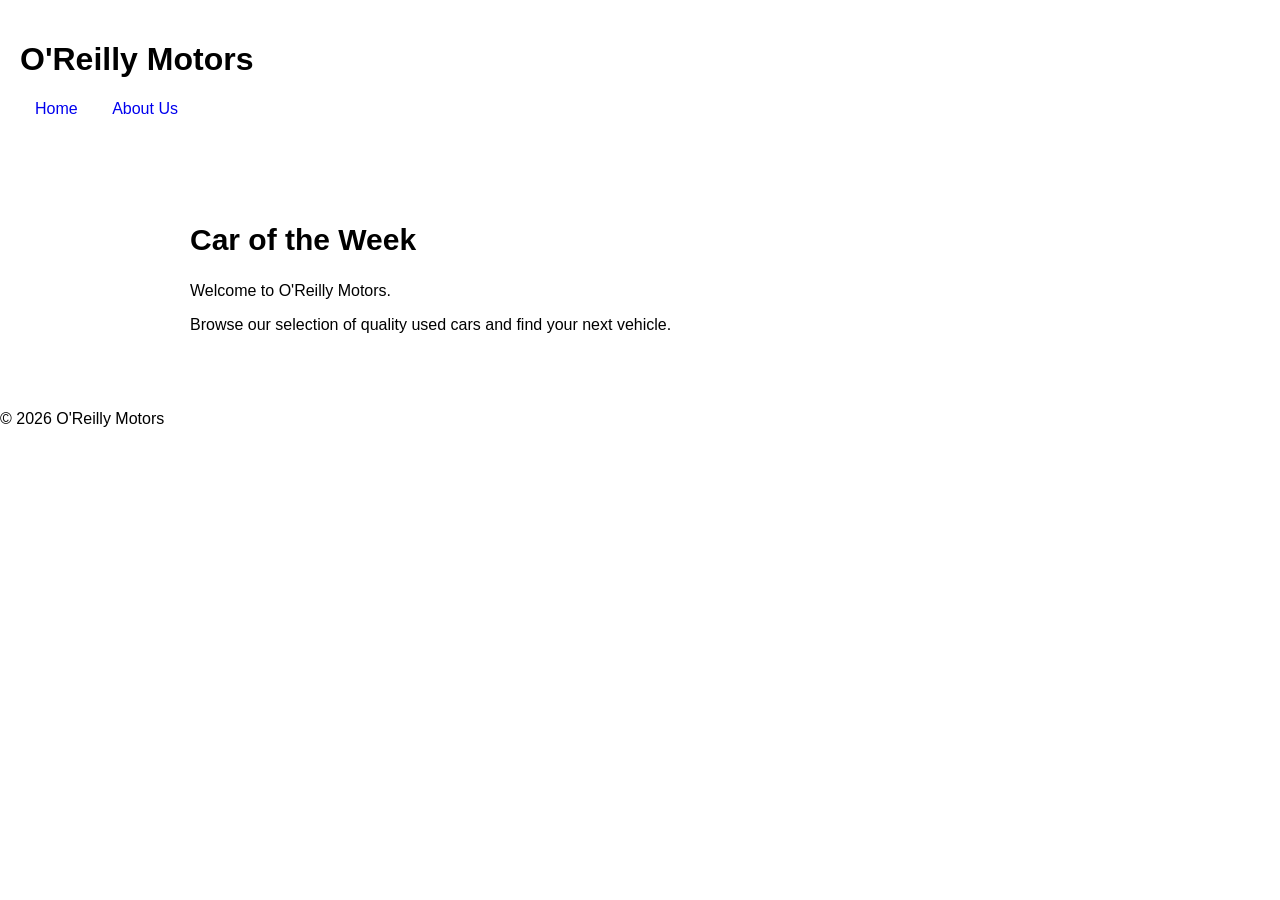
==== index.html @ 637fc4f5 "i created my webiste" ====
<!DOCTYPE html>
<html lang="en">

<head>
    <meta charset="UTF-8">
    <meta name="viewport" content="width=device-width, initial-scale=1.0">
    <title>O'Reilly Motors</title>
    <link rel="stylesheet" href="style.css">
</head>

<body>

<header>
    <h1>O'Reilly Motors</h1>

    <nav>
        <a href="index.html">Home</a>
        <a href="about.html">About Us</a>
    </nav>
</header>

<main>

    <h2>Car of the Week</h2>

    <p>Welcome to O'Reilly Motors.</p>

    <p>Browse our selection of quality used cars and find your next vehicle.</p>

</main>

<footer>
    <p>&copy; 2026 O'Reilly Motors</p>
</footer>

</body>
</html>
---- style.css ----
body{
   margin: 0;
   font-family:Arial, sans-serif;
   backround-colour: #f4f4f4;
   colour: #222;
}

   header {
       backround-colour: #111;
       colour: red;
       padding:20px;
       text-align: centre;
}

 nav {
     margin-top: 15px;
}

nav a {
    colour: blue;
    text-decoration: none;
    margin: 0 15px;
}

nav a:hover {
    text-decoration: underline;
}
main {
    max-width: 900px;
    margin: 40px auto;
    padding: 20px;
    backround-colour: white;
    text-align: centre;
}

main img {
    width: 80%;
    max-width; 700px;
    border-radius: 8px;
}

h2 {
   font-size: 30px;
}

h3 {
   font-size: 22px;
]
p {
   font-seize: 17px
   line-height: 1.6;
}
footer {
    backround-colour: #111;
    colour:black;
    text-align: centre;
    padding: 15px;
}}
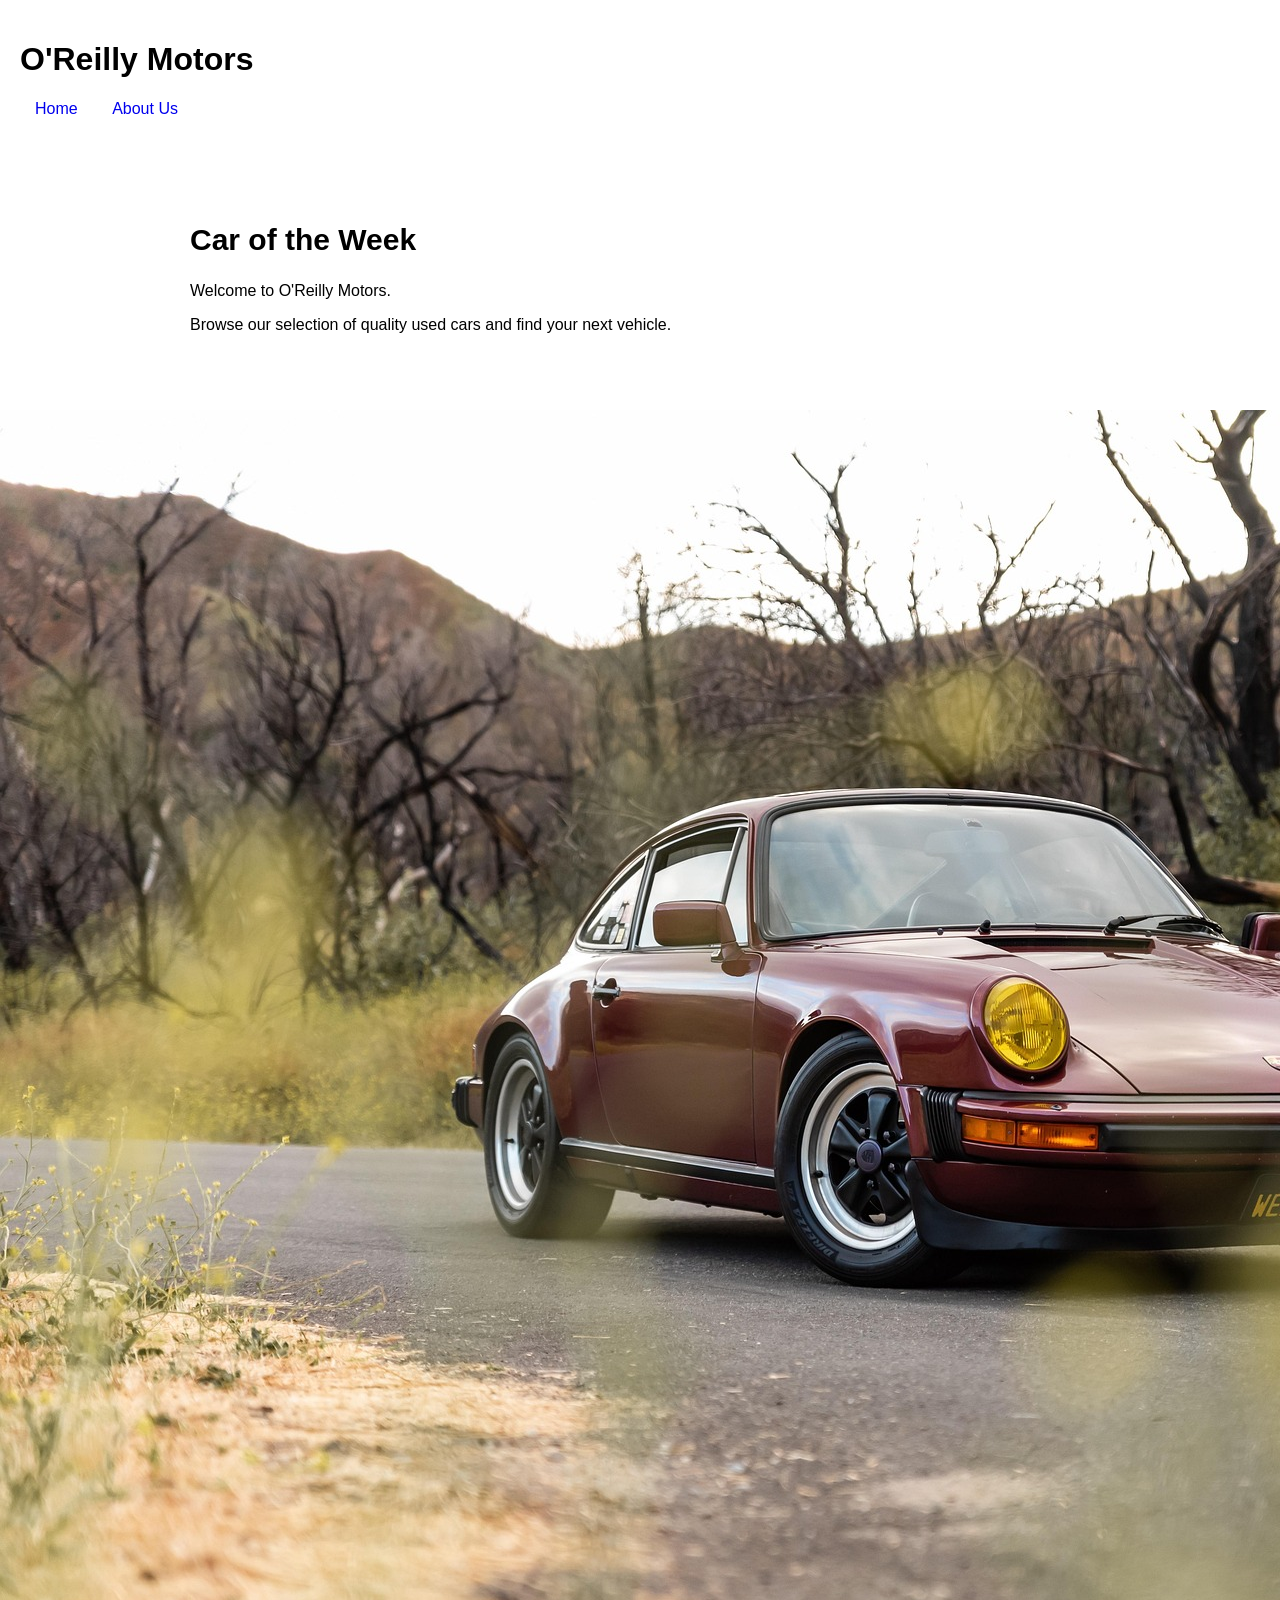
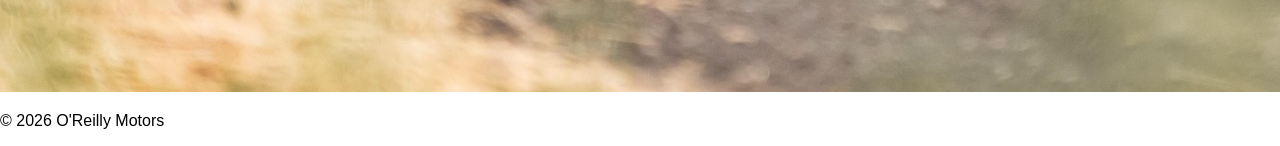
==== commit 445a8cd9: "new changes" ====
--- a/index.html
+++ b/index.html
@@ -29,6 +29,8 @@
 
 </main>
 
+<img src="images/carl.jpg" alt="Car for Sale">
+
 <footer>
     <p>&copy; 2026 O'Reilly Motors</p>
 </footer>
